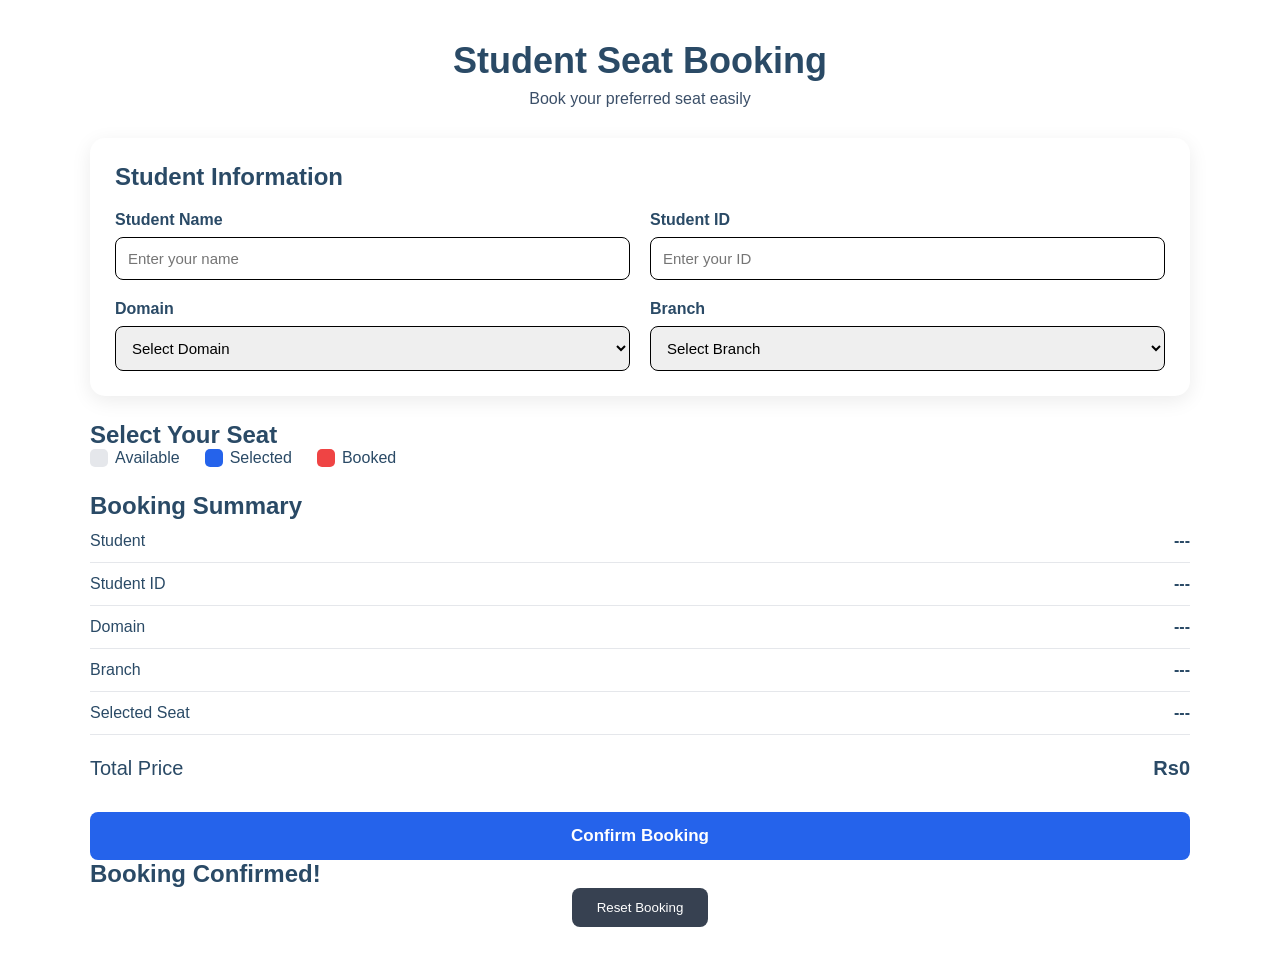
==== index1.html @ 9edd059c "second final" ====
<!DOCTYPE html>
<html lang="en">
<head>
    <meta charset="UTF-8">
    <meta name="viewport" content="width=device-width, initial-scale=1.0">
    <title>Student Seat Booking</title>
    <link rel="stylesheet" href="css.css">
</head>

<body>

    <div class="first">
        <div class="first-div">
            <h1>Student Seat Booking</h1>
            <p>Book your preferred seat easily</p>
        </div>
       

        <section class="second">
            <h2>Student Information</h2>
            <div class="Information">
                <div class="input-data">
                    <label for="studentName">Student Name</label>
                    <input type="text"id="studentName" placeholder="Enter your name">
                </div>

                <div class="input-data">
                    <label for="studentId">Student ID</label>
                    <input type="text"id="studentId" placeholder="Enter your ID">
                </div>

                <div class="input-data">
                    <label for="domain">Domain</label>

                    <select id="domain">
                        <option value="">Select Domain</option>
                        <option value="Web Development">Web Development</option>
                        <option value="AI / ML">AI/ML</option>
                        <option value="Data Science">Data Science</option>
                        <option value="Cyber Security">Cyber Security</option>
                    </select>
                </div>

                <div class="input-data">
                    <label for="branch">Branch</label>
                    <select id="branch">
                        <option value="">Select Branch</option>
                        <option value="CSE">CSE</option>
                        <option value="CS">CS</option>
                        <option value="IT">IT</option>
                        <option value="ECE">ECE</option>
                        <option value="ME">ME</option>
                    </select>
                </div>

            </div>

        </section>


       
        <section class="card">
          <h2>Select Your Seat</h2>
             <div class="seat-information">
                 <div>
                    <span class="legend available"></span>
                    Available
                </div>

                <div>
                    <span class="legend selected"></span>
                    Selected
                </div>

                <div>
                    <span class="legend booked"></span>
                    Booked
                </div>

            </div>

          <div id="seatContainer" class="seat-container"></div>
          </section>


        
        <section class="summary">
             <h2>Booking Summary</h2>
             <div class="summary-line">
                <span>Student</span>
                <strong id="summaryName">---</strong>
            </div>

            <div class="summary-line">
                <span>Student ID</span>
                <strong id="summaryId">---</strong>
            </div>

            <div class="summary-line">
                <span>Domain</span>
                <strong id="summaryDomain">---</strong>
            </div>

            <div class="summary-line">
                <span>Branch</span>
                <strong id="summaryBranch">---</strong>
            </div>

            <div class="summary-line">
                <span>Selected Seat</span>
                <strong id="summarySeat">---</strong>
            </div>

            <div class="summary-line total">
                <span>Total Price</span>
                <strong>Rs<span id="totalPrice">0</span></strong>
            </div>
            <button id="confirm" class="confirm">
                Confirm Booking
            </button>
        
        </section>

        <section id="result" class="button result">
            <h2>Booking Confirmed!</h2>
              <div id="resultfinal"></div>
        </section>
        
        <button id="reset" class="reset-button">
            Reset Booking
        </button>

        </div>


    <script src="script.js"></script>

</body>
</html>
---- css.css ----
*{
    margin: 0%;
    padding: 0%;
    box-sizing: border-box;
}
body{
    font-family: Arial, sans-serif;
    background: white;
    color:rgb(42, 74, 102);
}
.first{
    width: 90%;
    max-width: 1100px;
    margin: 40px auto;
}
.first-div{
    text-align: center;
    margin-bottom: 30px;
}
.first-div h1{
    font-size: 36px;
    margin-bottom: 8px;
}
 .first-div p{
    color: rgb(59, 79, 104);
}
.second{
    background: white;
    padding: 25px;
    margin-bottom: 25px;
    border-radius: 15px;
    box-shadow: 0 5px 20px rgba(0, 0, 0, 0.08);
}
.second h2{
    margin-bottom: 20px;
}
.Information{
    display: grid;
    grid-template-columns: 1fr 1fr;
    gap: 20px;
}
.input-data{
    display: flex;
    flex-direction: column;
    gap: 8px;
}
.input-data label{
    font-weight: bold;
}
.input-data input,
.input-data select{
    padding: 12px;
    border: 1px solid rgb(148, 153, 156);
    border-radius: 8px;
    font-size: 15px;
    /* outline: none; */
}
.input-data input,
.input-data select{
    border-color: black;
}
.seat-information{
    display: flex;
    gap: 25px;
    margin-bottom: 25px;
    flex-wrap: wrap;
}
.seat-information div{
    display: flex;
    align-items: center;
    gap: 7px;
}
.legend{
    width: 18px;
    height: 18px;
    display: inline-block;
    border-radius: 5px;
}
.legend.available{
    background: #e5e7eb;
}
.legend.selected{
    background: #2563eb;
}
.legend.booked{
    background: #ef4444;
}
.seat-container{
    display: grid;
    grid-template-columns: repeat(10, 1fr);
    gap: 12px;
}
.seat{
    height: 45px;
    border: none;
    border-radius: 8px;
    background: #e5e7eb;
    cursor: pointer;
    font-weight: bold;
    transition: 0.2s;
}
.seat:hover{
    background: #cbd5e1;
    transform: translateY(-2px);
}
.seat.selected{
    background: #2563eb;
    color: white;
}
.seat.booked{
    background: #ef4444;
    color: white;
    cursor: not-allowed;
}
.seat.booked:hover{
    transform: none;
}
.summary-line{
    display: flex;
    justify-content: space-between;
    padding: 12px 0;
    border-bottom: 1px solid #e5e7eb;
}
.summary-line.total{
    font-size: 20px;
    border-bottom: none;
    margin-top: 10px;
}
.confirm{
    width: 100%;
    margin-top: 20px;
    padding: 14px;
    border: none;
    border-radius: 8px;
    background: #2563eb;
    color: white;
    font-size: 17px;
    font-weight: bold;
    cursor: pointer;
}
.confirm:hover {
    background: #1d4ed8;
}
.resultfinal{
    border-left: 5px solid #16a34a;
}
.resultfinal h2{
    color: #16a34a;
}
.result-row {
    display: flex;
    justify-content: space-between;
    padding: 10px 0;
    border-bottom: 1px solid #e5e7eb;
}
 
.reset-button{
    display: block;
    margin: 0 auto 40px;
    padding: 12px 25px;
    border: none;
    border-radius: 8px;
    background: #374151;
    color: white;
    cursor: pointer;
}
.reset-button:hover{
    background: #111827;
}
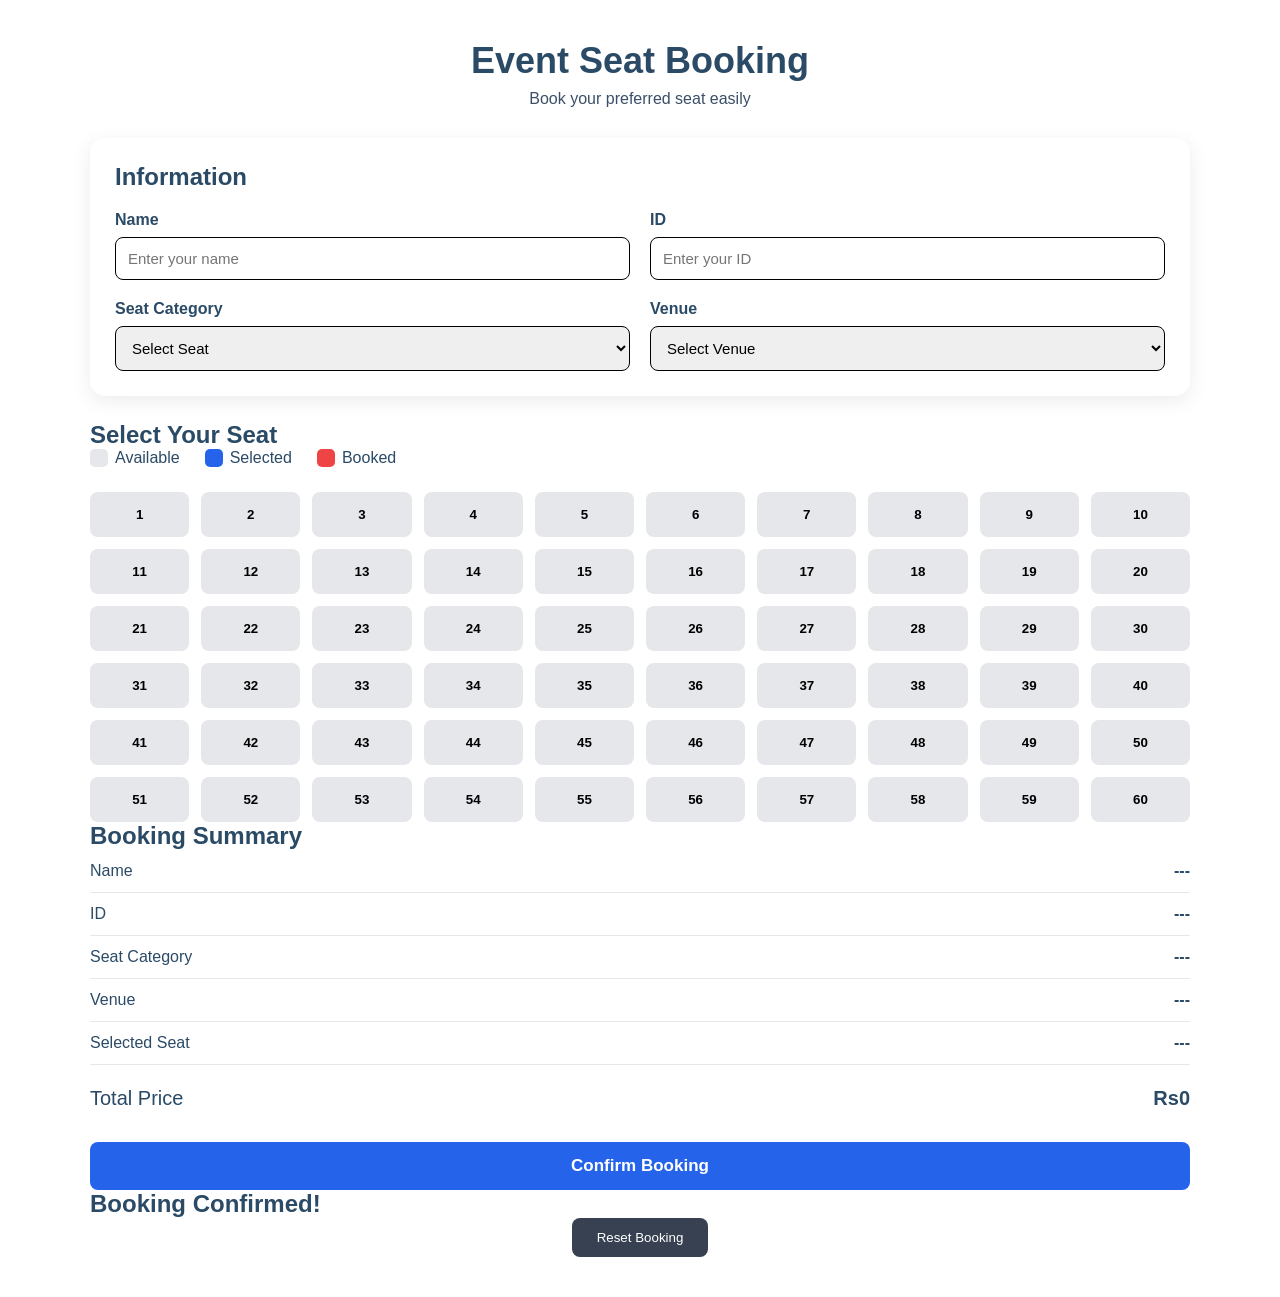
==== commit d47812c5: "pre final commit" ====
--- a/index1.html
+++ b/index1.html
@@ -3,7 +3,7 @@
 <head>
     <meta charset="UTF-8">
     <meta name="viewport" content="width=device-width, initial-scale=1.0">
-    <title>Student Seat Booking</title>
+    <title>Event Seat Booking</title>
     <link rel="stylesheet" href="css.css">
 </head>
 
@@ -11,45 +11,41 @@
 
     <div class="first">
         <div class="first-div">
-            <h1>Student Seat Booking</h1>
+            <h1>Event Seat Booking</h1>
             <p>Book your preferred seat easily</p>
         </div>
        
 
         <section class="second">
-            <h2>Student Information</h2>
+            <h2> Information</h2>
             <div class="Information">
                 <div class="input-data">
-                    <label for="studentName">Student Name</label>
-                    <input type="text"id="studentName" placeholder="Enter your name">
+                    <label for="Name"> Name</label>
+                    <input type="text"id="Name" placeholder="Enter your name">
                 </div>
 
                 <div class="input-data">
-                    <label for="studentId">Student ID</label>
-                    <input type="text"id="studentId" placeholder="Enter your ID">
+                    <label for="Id"> ID</label>
+                    <input type="text"id="Id" placeholder="Enter your ID">
                 </div>
 
                 <div class="input-data">
-                    <label for="domain">Domain</label>
+                    <label for="domain">Seat Category</label>
 
-                    <select id="domain">
-                        <option value="">Select Domain</option>
-                        <option value="Web Development">Web Development</option>
-                        <option value="AI / ML">AI/ML</option>
-                        <option value="Data Science">Data Science</option>
-                        <option value="Cyber Security">Cyber Security</option>
-                    </select>
+                    <select id="SeatCategory">
+                        <option value="">Select Seat</option>
+                        <option value="VIP">VIP</option>
+                        <option value="Premium">Premium</option>
+                        <option value="Regular">Regular</option>
+                 </select>
                 </div>
 
                 <div class="input-data">
-                    <label for="branch">Branch</label>
-                    <select id="branch">
-                        <option value="">Select Branch</option>
-                        <option value="CSE">CSE</option>
-                        <option value="CS">CS</option>
-                        <option value="IT">IT</option>
-                        <option value="ECE">ECE</option>
-                        <option value="ME">ME</option>
+                    <label for="Venue">Venue</label>
+                    <select id="Venue">
+                        <option value="">Select Venue</option>
+                        <option value="Vedanta Farm">Vedanta Farm</option>
+                        
                     </select>
                 </div>
 
@@ -87,23 +83,23 @@
         <section class="summary">
              <h2>Booking Summary</h2>
              <div class="summary-line">
-                <span>Student</span>
+                <span>Name</span>
                 <strong id="summaryName">---</strong>
             </div>
 
             <div class="summary-line">
-                <span>Student ID</span>
+                <span> ID</span>
                 <strong id="summaryId">---</strong>
             </div>
 
             <div class="summary-line">
-                <span>Domain</span>
-                <strong id="summaryDomain">---</strong>
+                <span>Seat Category</span>
+                <strong id="summarySeatCategory">---</strong>
             </div>
 
             <div class="summary-line">
-                <span>Branch</span>
-                <strong id="summaryBranch">---</strong>
+                <span>Venue</span>
+                <strong id="summaryVenue">---</strong>
             </div>
 
             <div class="summary-line">
--- a/css.css
+++ b/css.css
@@ -147,7 +147,7 @@
 .resultfinal h2{
     color: #16a34a;
 }
-.result-row {
+.result-line {
     display: flex;
     justify-content: space-between;
     padding: 10px 0;
